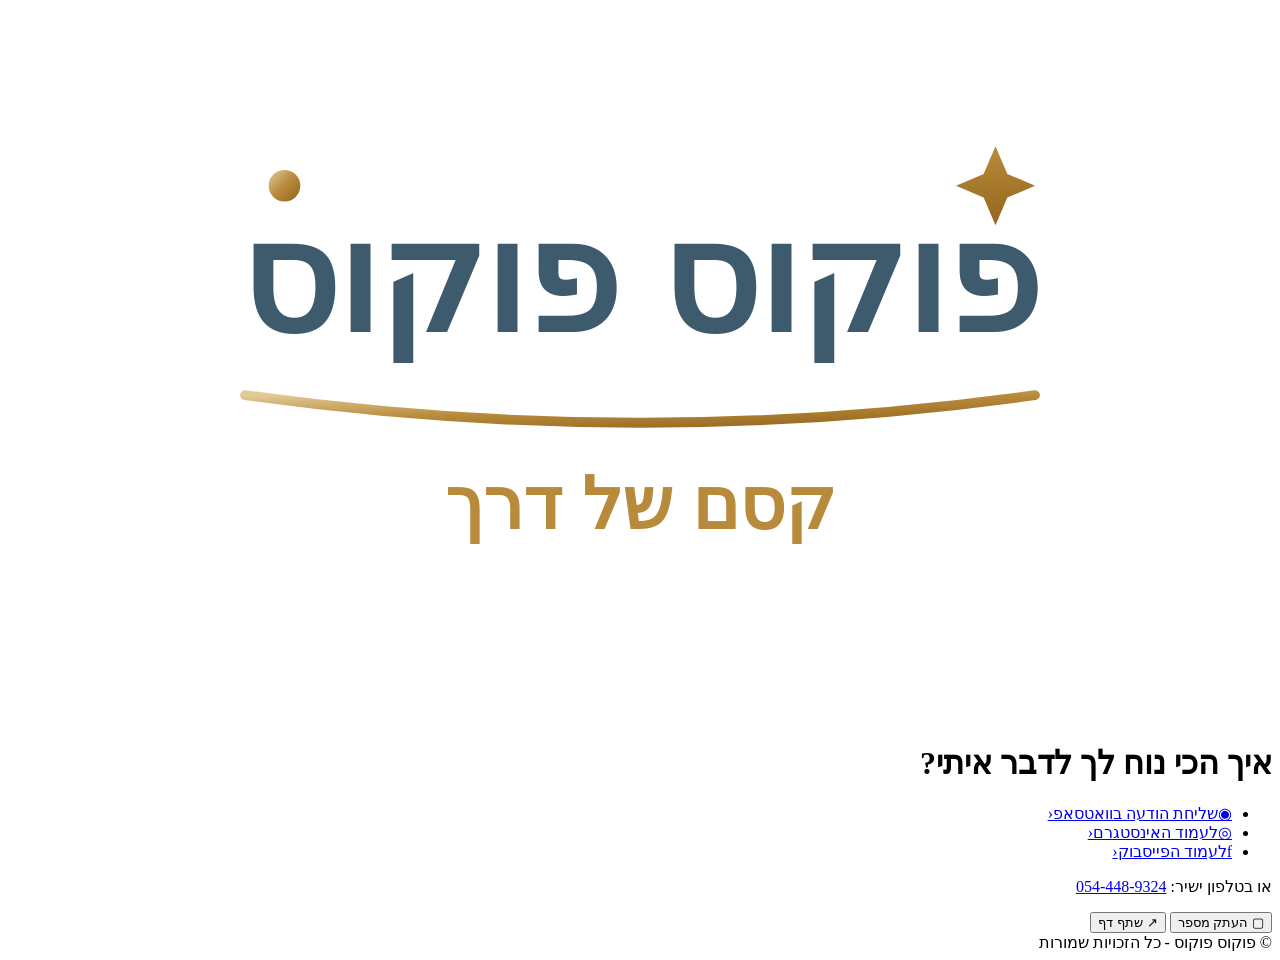
==== focus-pocus-site/index.html @ 21b15319 "Add Focus Pocus landing page" ====
<!doctype html>
<html lang="he" dir="rtl">
<head>
  <meta charset="utf-8">
  <meta name="viewport" content="width=device-width, initial-scale=1, viewport-fit=cover">
  <meta name="description" content="פוקוס פוקוס, קסם של דרך. צרו קשר בוואטסאפ, באינסטגרם או בפייסבוק.">
  <meta name="referrer" content="strict-origin-when-cross-origin">
  <meta name="color-scheme" content="light">
  <title>פוקוס פוקוס - קסם של דרך</title>
  <link rel="stylesheet" href="styles.css">
  <script src="script.js" defer></script>
</head>
<body>
  <main class="page">
    <header class="header">
      <div class="logo" aria-label="פוקוס פוקוס, קסם של דרך">
        <svg viewBox="0 0 320 180" role="img" aria-label="פוקוס פוקוס — קסם של דרך">
          <defs><linearGradient id="gold" x1="0" y1="0" x2="1" y2="1"><stop offset="0" stop-color="#E3CB97"/><stop offset=".5" stop-color="#B88A3B"/><stop offset="1" stop-color="#8F631B"/></linearGradient></defs>
          <circle cx="70" cy="45" r="4" fill="url(#gold)"/><path d="M70 34v22M59 45h22M250 35l3 7 7 3-7 3-3 7-3-7-7-3 7-3z" fill="url(#gold)"/>
          <text x="160" y="82" font-family="Arial, sans-serif" font-weight="700" font-size="38" fill="#3D5B6D" text-anchor="middle">פוקוס פוקוס</text>
          <path d="M60 98 Q160 112 260 98" fill="none" stroke="url(#gold)" stroke-width="2.5" stroke-linecap="round"/>
          <text x="160" y="132" font-family="Arial, sans-serif" font-weight="600" font-size="18" fill="#B88A3B" text-anchor="middle">קסם של דרך</text>
        </svg>
      </div>
      <h1>איך הכי נוח לך לדבר איתי?</h1>
    </header>
    <ul class="links">
      <li><a class="btn primary" href="https://wa.me/972544489324" target="_blank" rel="noopener noreferrer"><span class="symbol" aria-hidden="true">◉</span><span>שליחת הודעה בוואטסאפ</span><span class="arrow" aria-hidden="true">‹</span></a></li>
      <li><a class="btn outline" href="https://www.instagram.com/focus_pocus.e" target="_blank" rel="noopener noreferrer"><span class="symbol" aria-hidden="true">◎</span><span>לעמוד האינסטגרם</span><span class="arrow" aria-hidden="true">‹</span></a></li>
      <li><a class="btn outline" href="https://www.facebook.com/share/1DYktJ5Nni/" target="_blank" rel="noopener noreferrer"><span class="symbol" aria-hidden="true">f</span><span>לעמוד הפייסבוק</span><span class="arrow" aria-hidden="true">‹</span></a></li>
    </ul>
    <section class="phone-section">
      <p class="phone">או בטלפון ישיר: <a href="tel:0544489324">054-448-9324</a></p>
      <div class="actions">
        <button class="mini-btn" id="copy-phone" type="button">▢ העתק מספר</button>
        <button class="mini-btn" id="share-page" type="button">↗ שתף דף</button>
      </div>
    </section>
    <footer>© פוקוס פוקוס - כל הזכויות שמורות</footer>
    <div class="toast" id="toast" role="status" aria-live="polite"></div>
  </main>
</body>
</html>
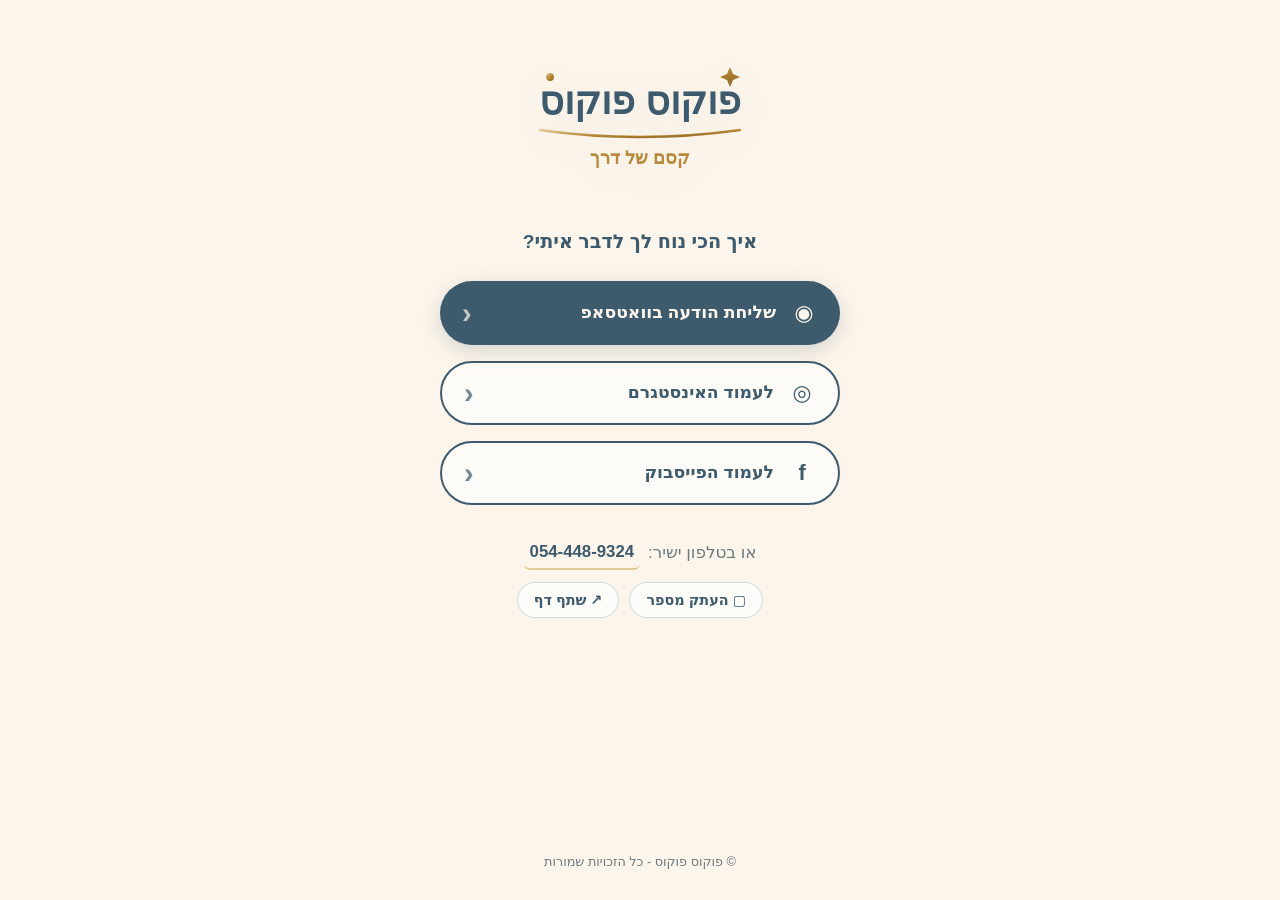
==== commit 5cb78909: "Prevent search indexing for Focus Pocus" ====
--- a/focus-pocus-site/index.html
+++ b/focus-pocus-site/index.html
@@ -4,6 +4,7 @@
   <meta charset="utf-8">
   <meta name="viewport" content="width=device-width, initial-scale=1, viewport-fit=cover">
   <meta name="description" content="פוקוס פוקוס, קסם של דרך. צרו קשר בוואטסאפ, באינסטגרם או בפייסבוק.">
+  <meta name="robots" content="noindex, nofollow, noarchive">
   <meta name="referrer" content="strict-origin-when-cross-origin">
   <meta name="color-scheme" content="light">
   <title>פוקוס פוקוס - קסם של דרך</title>
--- a/focus-pocus-site/styles.css
+++ b/focus-pocus-site/styles.css
@@ -0,0 +1 @@
+:root{color-scheme:light;--paper:#FCF5EB;--ink:#3D5B6D;--deep:#2E4757;--gold:#B88A3B;--gold-soft:#E3CB97;--muted:#6E7A80;--white:#fff}*{box-sizing:border-box}html,body{margin:0;min-height:100%;padding:0}body{background:var(--paper);color:var(--ink);font:17px/1.6 "Arial Hebrew",Arial,system-ui,sans-serif;display:flex;justify-content:center;min-height:100svh}.page{width:100%;max-width:440px;min-height:100svh;margin:0 auto;padding:32px max(20px,env(safe-area-inset-right,0px)) 28px max(20px,env(safe-area-inset-left,0px));display:flex;flex-direction:column;align-items:center;gap:24px}.header{text-align:center;width:100%;display:flex;flex-direction:column;align-items:center}.logo{width:100%;max-width:320px;margin-bottom:8px;filter:drop-shadow(0 8px 16px #3d5b6d14)}.logo svg{width:100%;height:auto;display:block}.header h1{margin:8px 0 0;font-size:1.2rem;line-height:1.5;font-weight:600;text-wrap:balance}.links{list-style:none;width:100%;margin:0;padding:0;display:flex;flex-direction:column;gap:16px}.btn{display:flex;align-items:center;gap:14px;min-height:64px;padding:0 22px;border-radius:999px;font-size:1.08rem;font-weight:600;text-decoration:none;transition:transform .18s ease,background .18s ease,box-shadow .18s ease;touch-action:manipulation}.btn span:nth-child(2){flex:1;text-align:right}.btn:hover{transform:translateY(-2px)}.btn:active{transform:scale(.98)}.btn:focus-visible,.mini-btn:focus-visible{outline:3px solid var(--gold);outline-offset:3px}.primary{background:var(--ink);color:var(--paper);box-shadow:0 6px 20px #3d5b6d33}.primary:hover{background:var(--deep)}.outline{background:#ffffff99;color:var(--ink);border:2px solid var(--ink)}.outline:hover{background:#fff}.symbol{font-size:1.35rem;min-width:28px;text-align:center}.arrow{font-size:1.8rem;opacity:.7}.phone-section{margin-top:8px;width:100%;display:flex;flex-direction:column;align-items:center;gap:12px}.phone{margin:0;text-align:center;color:var(--muted);font-size:1.05rem;display:flex;align-items:center;justify-content:center;gap:8px;flex-wrap:wrap}.phone a{color:var(--ink);font-weight:700;text-decoration:none;border-bottom:2px solid var(--gold-soft);direction:ltr;unicode-bidi:isolate;padding:2px 6px;border-radius:6px}.actions{display:flex;gap:10px;width:100%;justify-content:center}.mini-btn{background:#ffffffb3;border:1px solid #3d5b6d33;color:var(--ink);border-radius:999px;padding:9px 16px;font:600 .9rem "Arial Hebrew",Arial,system-ui,sans-serif;cursor:pointer}.mini-btn:hover{background:#fff;border-color:var(--gold);color:var(--gold)}footer{margin-top:auto;padding-top:16px;font-size:.8rem;color:var(--muted);text-align:center}.toast{position:fixed;bottom:20px;left:50%;transform:translate(-50%,20px);background:var(--deep);color:#fff;padding:10px 20px;border-radius:999px;opacity:0;pointer-events:none;transition:opacity .2s,transform .2s;z-index:5;max-width:calc(100vw - 32px);text-align:center}.toast.show{opacity:1;transform:translate(-50%,0)}@media(prefers-reduced-motion:reduce){*,*::before,*::after{scroll-behavior:auto!important;transition:none!important}}
